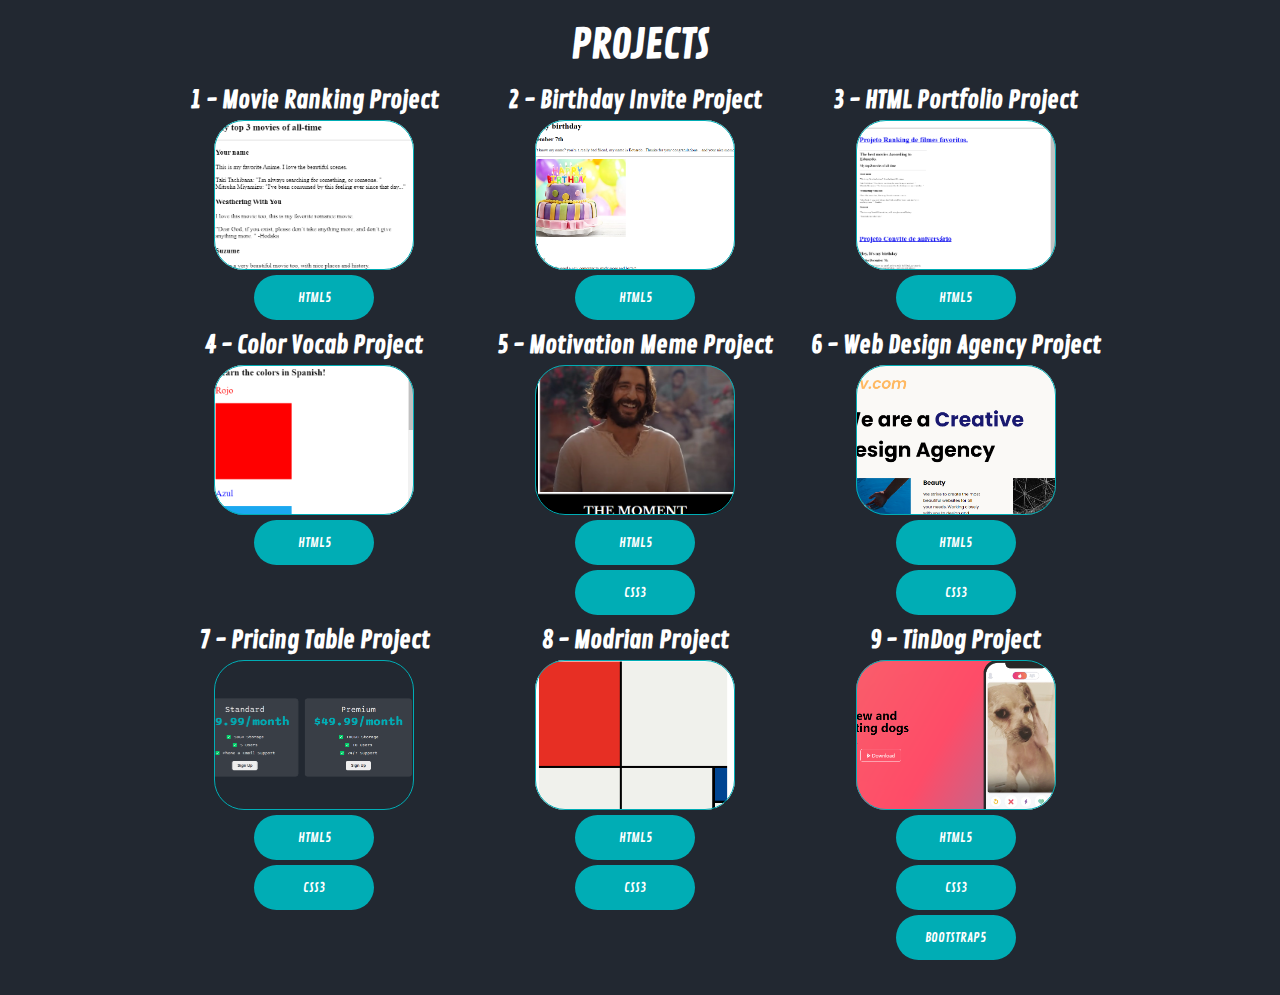
==== projects.html @ 86d08361 "Add files via upload" ====
<!DOCTYPE html>
<html lang="en">
<head>
    <meta charset="UTF-8">
    <meta name="viewport" content="width=device-width, initial-scale=1.0">
    <title>Projects</title>
    <link rel="stylesheet" href="./assets/projects.css">
    <link rel="preconnect" href="https://fonts.googleapis.com">
    <link rel="preconnect" href="https://fonts.gstatic.com" crossorigin>
    <link href="https://fonts.googleapis.com/css2?family=MuseoModerno:ital,wght@0,100..900;1,100..900&display=swap" rel="stylesheet">
    <link rel="preconnect" href="https://fonts.googleapis.com">
    <link rel="preconnect" href="https://fonts.gstatic.com" crossorigin>
    <link href="https://fonts.googleapis.com/css2?family=Contrail+One&family=MuseoModerno:ital,wght@0,100..900;1,100..900&display=swap" rel="stylesheet">
</head>
<body>
    <div class="container-main">
        <h1>Projects</h1>
        <div class="container-projects">
            <div class="boxProject">
                <h2>1 - Movie Ranking Project</h2>
                <a href="./public/2.4 Movie Ranking Project/index.html" target="_blank" class="imgBox b1"><div class="bgHover"></div></a>
                <button class="btn">HTML5</button>
            </div>

            <div class="boxProject">
                <h2>2 - Birthday Invite Project</h2>
                <a href="./public/3.4 Birthday Invite Project/index.html" target="_blank" class="imgBox b2"><div class="bgHover"></div></a>
                <button class="btn">HTML5</button>
            </div>

            <div class="boxProject">
                <h2>3 - HTML Portfolio Project</h2>
                <a href="./public/4.3 HTML Porfolio Project/index.html" target="_blank" class="imgBox b3"><div class="bgHover"></div></a>
                <button class="btn">HTML5</button>
            </div>

            <div class="boxProject">
                <h2>4 - Color Vocab Project</h2>
                <a href="./public/5.4+Color+Vocab+Project/index.html" target="_blank" class="imgBox b4"><div class="bgHover"></div></a>
                <button class="btn">HTML5</button>
            </div>

            <div class="boxProject">
                <h2>5 - Motivation Meme Project</h2>
                <a href="./public/5.4+Color+Vocab+Project/index.html" target="_blank" class="imgBox b5"><div class="bgHover"></div></a>
                <button class="btn">HTML5</button>
                <button class="btn">CSS3</button>
            </div>
            
            <div class="boxProject">
                <h2>6 - Web Design Agency Project</h2>
                <a href="./public/8.4 Web Design Agency Project/index.html" target="_blank" class="imgBox b6"><div class="bgHover"></div></a>
                <button class="btn">HTML5</button>
                <button class="btn">CSS3</button>
            </div>

            <div class="boxProject">
                <h2>7 - Pricing Table Project</h2>
                <a href="./public/9.4+Flexbox+Pricing+Table+Project (1)/index.html" target="_blank" class="imgBox b7"><div class="bgHover"></div></a>
                <button class="btn">HTML5</button>
                <button class="btn">CSS3</button>
            </div>

            <div class="boxProject">
                <h2>8 - Modrian Project</h2>
                <a href="./public/10.3 Mondrian Project/index.html" target="_blank" class="imgBox b8"><div class="bgHover"></div></a>
                <button class="btn">HTML5</button>
                <button class="btn">CSS3</button>
            </div>

            <div class="boxProject">
                <h2>9 - TinDog Project</h2>
                <a href="./public/11.3 TinDog Project/index.html" target="_blank" class="imgBox b9"><div class="bgHover"></div></a>
                <button class="btn">HTML5</button>
                <button class="btn">CSS3</button>
                <button class="btn">BOOTSTRAP5</button>
            </div>
            
        </div>
    </div>
</body>
</html>
---- assets/projects.css ----
*{
    margin: 0;
    box-sizing: border-box;
}
.container-main{
    width: 100%;
    padding: 20px;
    background-color: #222831;
}
.container-main h1{
    font-size: 2.5rem;
    color: white;
    font-family: "Contrail One", sans-serif;
    text-align: center;
    text-transform: uppercase;
}
.container-projects{
    width: 80%;
    padding: 10px;
    margin: 0 auto;
    display: flex;
    flex-wrap: wrap;
}
.boxProject{
    font-family: "Contrail One", sans-serif;
    color: white;
    text-align: center;
    width: 33%;
    padding: 5px;
    display: flex;
    flex-wrap: wrap;
    flex-direction: column;
    align-items: center;
    gap: 5px;
}
.imgBox{
    width: 200px;
    height: 150px;
    
    border-radius: 30px;
    display: inline-block;
    z-index: 2;
    position: relative;
}
.bgHover{
    width: 100%;
    height: 100%;
    border-radius: 30px;
    display: flex;
    transition: 0.2s;
    position: relative;
    border: 1px solid #00ADB5;
}

.bgHover:hover{
    display: flex;
    transition: 0.2s;
    background-color: rgba(0, 0, 0,0.5);
    z-index: 3;
    border: 3px solid rgba(0, 173, 181,0.8);
}
.b1{
    background-image: url(../img/project1.png);
    background-size: cover;
    background-position: center;
    background-repeat: no-repeat;
}
.btn{
    background-color: #00ADB5;
    border: 0;
    color: white;
    border-radius: 50px;
    width: 120px;
    height: 45px;
    font-family: "Contrail One", sans-serif;
}
.b2{
    background-image: url(../img/project2.png);
    background-size: cover;
    background-position: 20%;
    background-repeat: no-repeat;
}
.b3{
    background-image: url(../img/project3.png);
    background-size: cover;
    background-position: 20%;
    background-repeat: no-repeat;
}
.b4{
    background-image: url(../img/project4.png);
    background-size: cover;
    background-position: 20%;
    background-repeat: no-repeat;
}
.b5{
    background-image: url(../img/project5.png);
    background-size: cover;
    background-position: 20%;
    background-repeat: no-repeat;
}
.b6{
    background-image: url(../img/project6.png);
    background-size: cover;
    background-position: 20%;
    background-repeat: no-repeat;
}
.b7{
    background-image: url(../img/project7.png);
    background-size: cover;
    background-position: 100%;
    background-repeat: no-repeat;
}
.b8{
    background-image: url(../img/project8.png);
    background-size: cover;
    background-position: 50%;
    background-repeat: no-repeat;
}
.b9{
    background-image: url(../img/project9.png);
    background-size: cover;
    background-position: 50%;
    background-repeat: no-repeat;
}
@media (min-height:1024px){
    .container-main{
        height: 100vh;
    }
}
@media (max-width:1024px){
    .boxProject{
        width: 50%;
    }
    .container-main{
        height: auto;
    }
}
@media (max-width:600px){
    .boxProject{
        width: 100%;
    }
    .container-main{
        height: auto;
    }
}
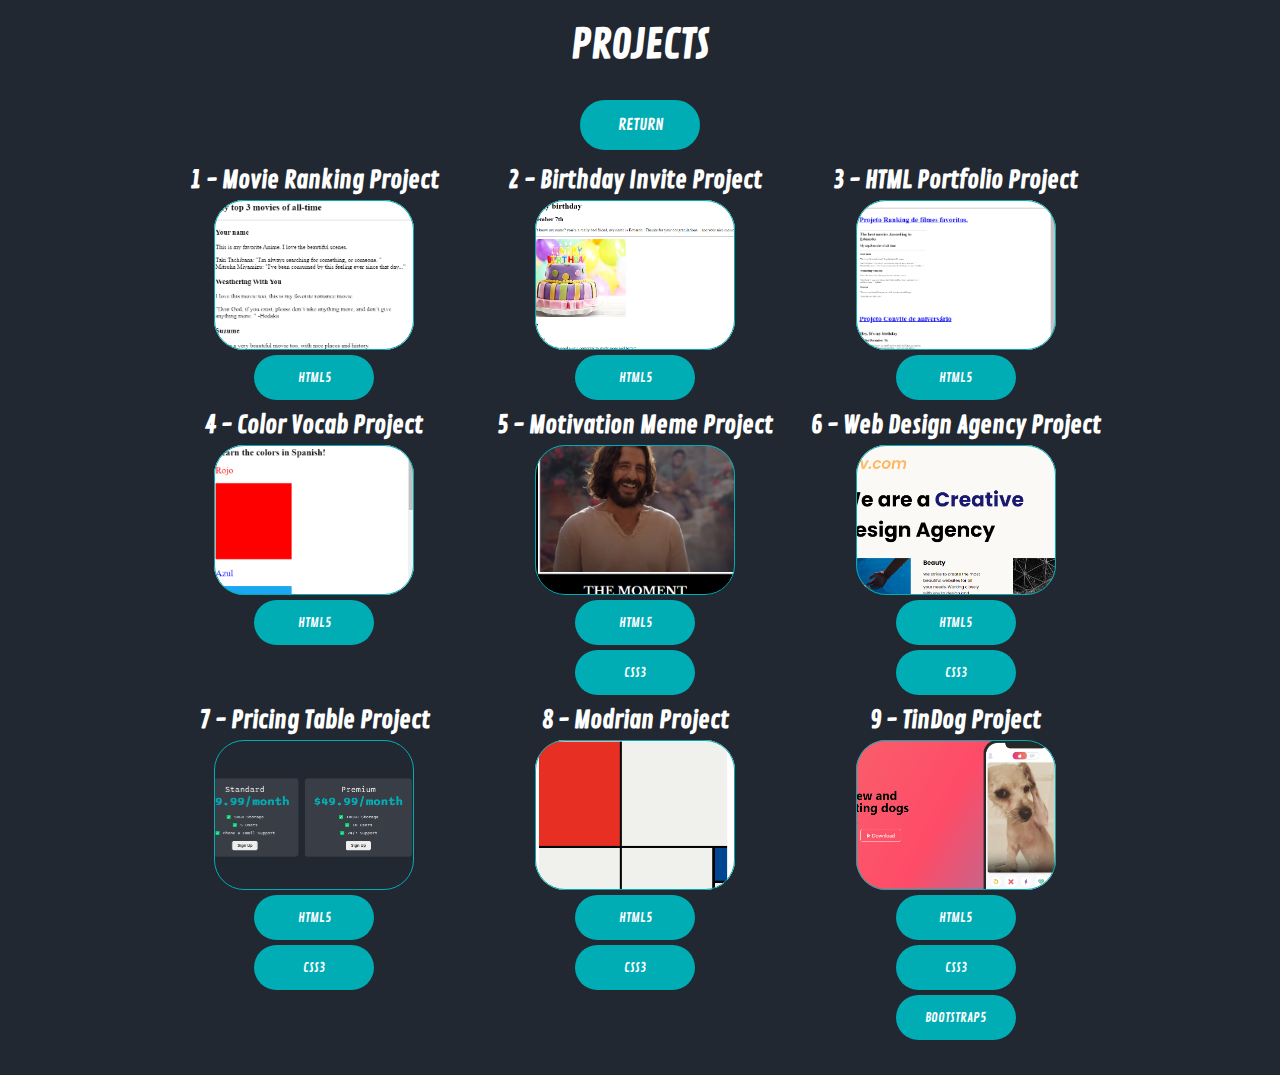
==== commit 25cb7df0: "Add files via upload" ====
--- a/projects.html
+++ b/projects.html
@@ -14,7 +14,10 @@
 </head>
 <body>
     <div class="container-main">
-        <h1>Projects</h1>
+        <div class="header">
+            <h1>Projects</h1>
+            <a href="./index.html">RETURN</a>
+        </div>
         <div class="container-projects">
             <div class="boxProject">
                 <h2>1 - Movie Ranking Project</h2>
--- a/assets/projects.css
+++ b/assets/projects.css
@@ -6,6 +6,26 @@
     width: 100%;
     padding: 20px;
     background-color: #222831;
+}
+.header{
+    display: flex;
+    justify-content: center;
+    gap: 30px;
+    align-items: center;
+    flex-direction:column;
+}
+.header a{
+    text-decoration: none;
+    color: white;
+    border: 5px solid #00ADB5;
+    border-radius: 50px;
+    width: 120px;
+    height: auto;
+    line-height: 40px;
+    text-align: center;
+    font-family: "Contrail One", sans-serif;
+    background-color: #00ADB5;
+
 }
 .container-main h1{
     font-size: 2.5rem;
